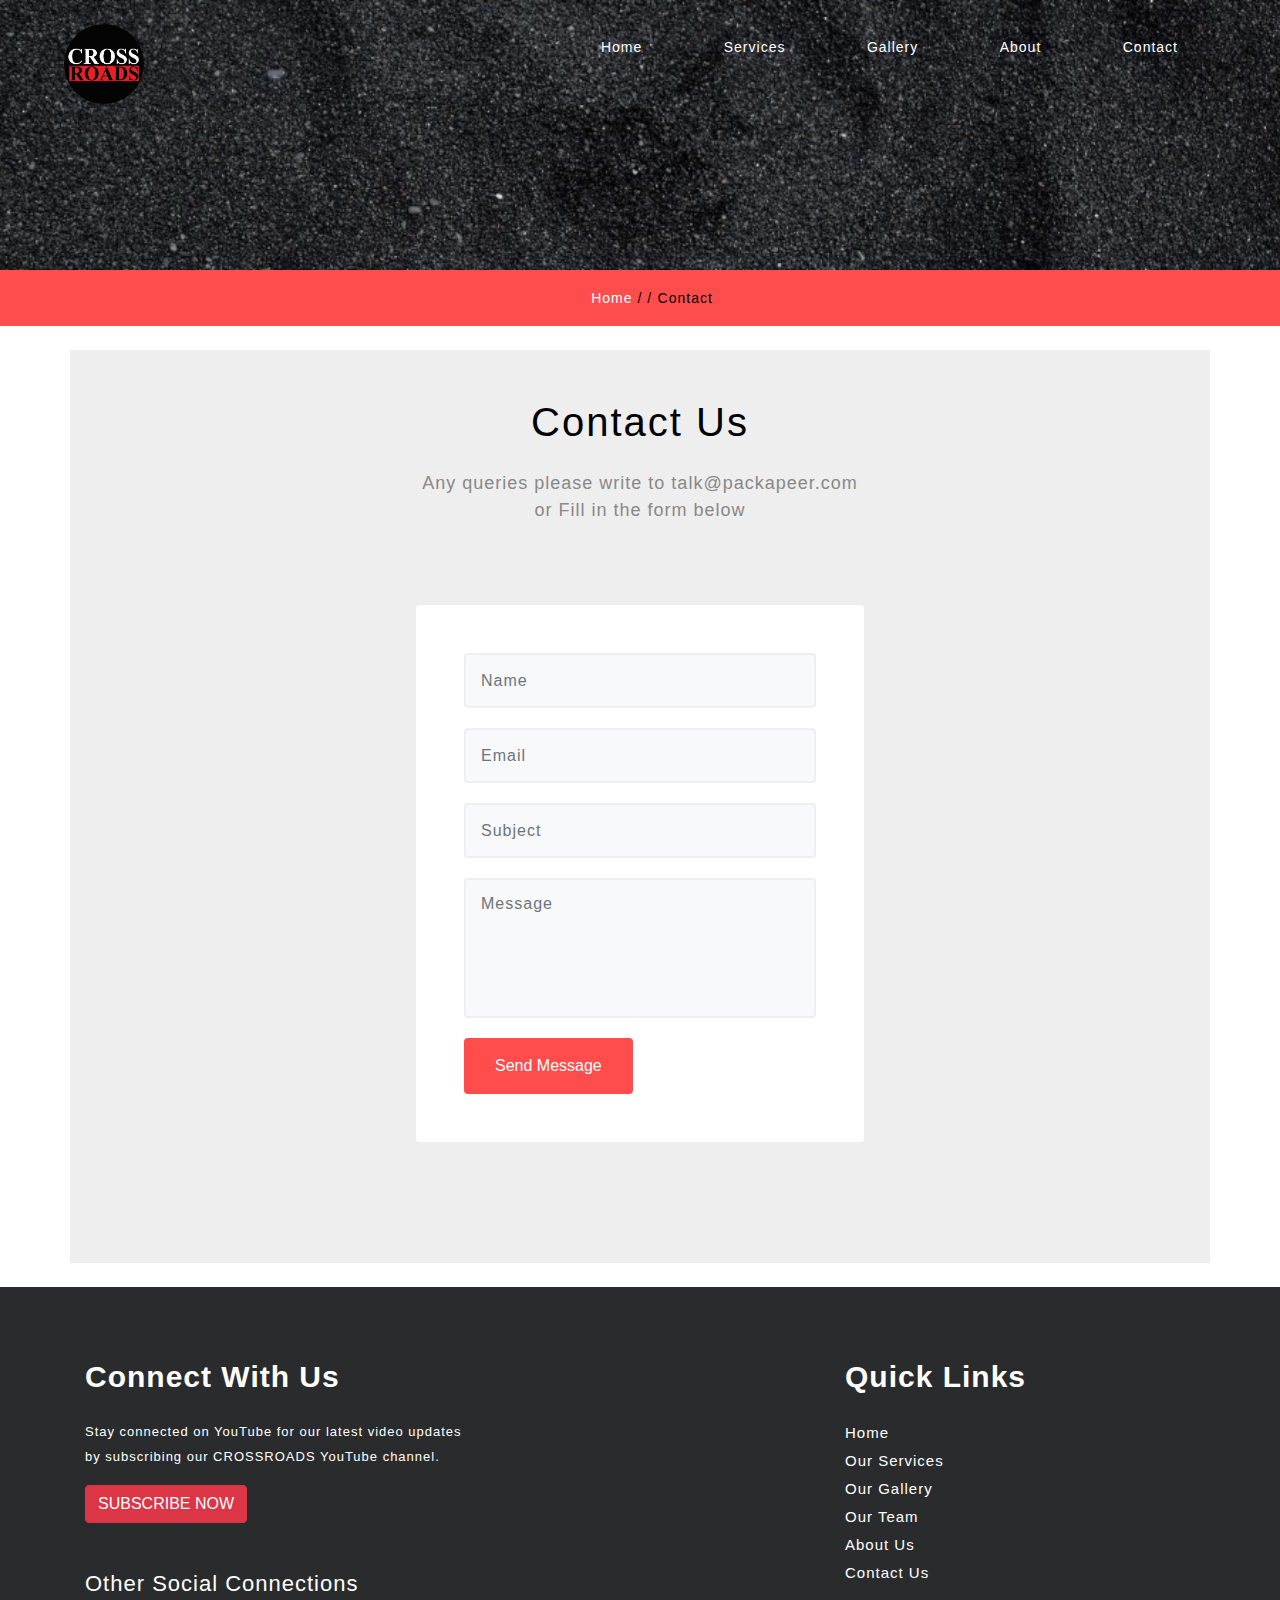
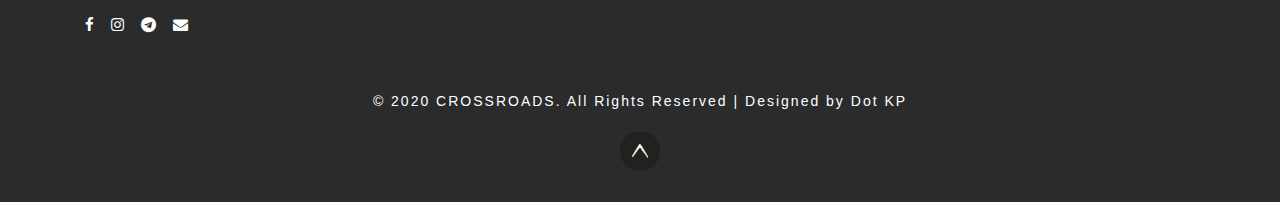
==== contact.html @ b2a7acaf "Final file" ====
<!DOCTYPE html>
<html lang="en">
<head>
    <meta charset="UTF-8">
    <meta name="viewport" content="width=device-width, initial-scale=1.0">
    <meta name="keywords" content="CROSSROADS Responsive web template, Bootstrap Web Templates, Flat Web Templates, Android Compatible web template, 
         Smartphone Compatible web template, free webdesigns for Nokia, Samsung, LG, SonyEricsson, Motorola web design" />
    <title>CROSSROADS</title>
    <link rel="icon" href="images/logo3.jpg" type="image/jpg">

    <link rel="stylesheet" href="css/bootstrap.min.css" >
    <link rel="stylesheet" href="css/style.css">
    <link rel="stylesheet" href="css/font-awesome.min.css">
    <script src="script/jquery.min.js"></script>
    <script src="script/popper.min.js"></script>
    <script src="script/bootstrap.min.js"></script>
    
    <script>
        addEventListener("load", function () {
            setTimeout(hideURLbar, 0);
        }, false);
        
        function hideURLbar() {
            window.scrollTo(0, 1);
        }
    </script>
</head>    
<body>
  <!--headder-->
  <div class="header-outs inner_page-banner " id="home">
    <div class="headder-top">
      <!--//navigation section -->
      <!-- nav -->
      <nav >
        <div id="logo">
          <a href="https://www.youtube.com/channel/UCoGHeFY7jE2OB_TJS_87MOA"> <img src="images/logo.jpg" alt="" width="80" height="80"> </a>
        </div>
        <label for="drop" class="toggle">Menu</label>
        <input type="checkbox" id="drop">
        <ul class="menu mt-2">
          <li class="active"><a href="index.html">Home</a></li>
          <li class=""><a href="index.html">Services</a></li>
          <li class=""><a href="index.html">Gallery</a></li>
          <li class=""><a href="index.html">About</a></li>
          <li><a href="contact.html">Contact</a></li>
        </ul>
      </nav>
      <!-- //nav -->
    </div>
  </div>
  <!-- //Navigation -->
  <!--//headder-->
  <!-- short -->
  <div class="using-border py-3">
    <div class="inner_breadcrumb  ml-4">
      <ul class="short_ls">
        <li>
          <a href="index.html">Home</a>
          <span>/ /</span>
        </li>
        <li>Contact</li>
      </ul>
    </div>
  </div>
  <!-- //short-->
  <!--contact -->
  <section class="contact py-lg-4 py-md-3 py-sm-3 py-3">
    <div class="container contact-form py-5">
      <h3 class="title text-center mb-md-4 mb-sm-3 mb-3 mb-2">Contact Us</h3>
      <div class="title-wls-text text-center mb-lg-2 mb-md-2 mb-sm-2 mb-1">
        <p>Any queries please write to talk@packapeer.com <br> or Fill in the form below</p>
      </div>
      <!-- contact1 -->
      <div class="contact-form section-gap">
        <div class="wrapper">
          <div class="contact-form" style="max-width: 450px; margin: 0 auto;">
            <div class="form-mid">
              <form action="#" method="post">
                <div class="field">
                  <input type="text" class="form-control" name="w3lName" id="w3lName" placeholder="Name" required="">
                </div>
                <div class="field">
                  <input type="email" class="form-control" name="w3lSender" id="w3lSender" placeholder="Email"
                    required="">
                </div>
                <div class="field">
                  <input type="text" class="form-control" name="w3lSubject" id="w3lSubject" placeholder="Subject"
                    required="">
                </div>
                <textarea name="w3lMessage" class="form-control" id="w3lMessage" placeholder="Message"
                  required=""></textarea>
                <button type="submit" class="btn btn-contact">Send Message</button>
              </form>
            </div>
          </div>
        </div>
      </div>
  <!-- /contact1 -->
    </div>
  </section>
  <!--//contact  -->
  <!-- footer -->
  <footer class="py-lg-4 py-md-3 py-sm-3 py-3" >
    <div class="container pt-lg-5 pt-md-5 pt-sm-4 pt-3">
    <div class="row">
        <div class="footer-info-bottom col-lg-8 col-md-8">
            <div class="footer-w3layouts-head">
                <h2 class="pb-lg-4 pb-md-3 pb-3">Connect With Us</h2>
            </div>
            <div class="footer-office-hour mb-3">
                <p>Stay connected on YouTube for our latest video updates<br> by subscribing our CROSSROADS YouTube channel.</p>
            </div>
            <div class="newsletter">
                <button class="btn btn-danger">
                <a href="https://www.youtube.com/channel/UCoGHeFY7jE2OB_TJS_87MOA" style="color:white">SUBSCRIBE NOW</a>
                </button>
            </div>
            <br>
            <h4 class="mt-4">Other Social Connections</h4>
            <div class="icons pt-3 pb-lg-1 pb-md-3 pb-5">
                <ul>
                <li><a href="https://www.facebook.com/crossroadstalks"><span class="fa fa-facebook"></span></a></li>
                <li><a href="https://www.instagram.com/crossroads.official/"><span class="fa fa-instagram"></span></a></li>
                <li><a href="https://t.me/crtalks"><span class="fa fa-telegram"></span></a></li>
                <li><a href="mailto:talk@packapeer.com"><span class="fa fa-envelope"></span></a></li>
                </ul>
            </div>
        </div>
        <div class="col-lg-4 col-md-4 footer-left-grid pb-lg-1 pb-md-2 pb-5">
            <div class="footer-w3layouts-head">
                <h2>Quick Links</h2>
            </div>
            <div class="pt-lg-4 pt-md-4 pt-3 footer-address">
                <ul>
                <li><a href="index.html">Home</a></li>
                <li><a href="index.html">Our Services</a></li>
                <li><a href="index.html">Our Gallery</a></li>
                <li><a href="index.html"> Our Team</a></li>
                <li><a href="index.html">About Us</a></li>
                <li><a href="contact.html">Contact Us</a></li>
                </ul>
            </div>
        </div>
    </div>
    <div class="bottem-wthree-footer text-center pt-lg-5 pt-md-4 pt-3">
        <p> 
            © 2020 CROSSROADS. All Rights Reserved | Designed by <a href="#" target="_blank">Dot KP</a>
        </p>
    </div>
    <!-- move icon -->
    <div class="text-center">
        <a href="#home" class="move-top text-center mt-3"></a>
    </div>
    <!--//move icon -->
    </div>
  </footer>
  <!--//footer -->

</body>
</html>
---- css/style.css ----
html {
  scroll-behavior: smooth;
}

html,
body {
  padding: 0;
  margin: 0;
  background: #fff;
  letter-spacing: 1px;
  font-family: 'Oxygen', sans-serif;
}

body a {
  outline: none;
  transition: 0.5s all;
  -webkit-transition: 0.5s all;
  -moz-transition: 0.5s all;
  -o-transition: 0.5s all;
  -ms-transition: 0.5s all;
  text-decoration: none;
cursor:pointer !important;
}
button,.btn{
cursor:pointer !important;
}

body a:hover {
  text-decoration: none;
}

body a:focus,
a:hover {
  text-decoration: none;
}

input[type="button"],
input[type="submit"] {
  transition: 0.5s all;
  -webkit-transition: 0.5s all;
  -moz-transition: 0.5s all;
  -o-transition: 0.5s all;
  -ms-transition: 0.5s all;
  letter-spacing: 1px;
  font-family: 'Oxygen', sans-serif;
}

select,
input[type="email"],
input[type="text"],
input[type=password],
input[type="button"],
input[type="submit"],
textarea {
  font-family: 'Oxygen', sans-serif;
  transition: 0.5s all;
  -webkit-transition: 0.5s all;
  -moz-transition: 0.5s all;
  -o-transition: 0.5s all;
  -ms-transition: 0.5s all;
  letter-spacing: 1px;
}

h1,
h2,
h3,
h4,
h5,
h6 {
  margin: 0;
  padding: 0;
  letter-spacing: 1px;
  font-family: 'Fira Sans', sans-serif;
}

p {
  margin: 0;
  padding: 0;
  letter-spacing: 1px;
  font-family: 'Oxygen', sans-serif;
}

ul {
  margin: 0;
  padding: 0;
  list-style-type: none;
}

ul li {
  display: inline-block;
}

.txt-right {
  text-align: right;
}

.txt-center {
  text-align: center;
}

.txt-left {
  text-align: left;
}


/*-- //Reset-Code --*/

.title {
  font-size: 44px;
  color: #000;
  letter-spacing: 2px;
  font-weight: 400;
  text-transform: capitalize;
}

.title-wls-text p {
  font-size: 20px;
  color: #888;
  letter-spacing: 1px;
  padding: 0em 12em;
}

.title-wls-text p a {
  color: #888;
}

.about-grid-title h4,
.team-grid h4,
.abut-inner-wls-head h4,
.table-sub-title h4,
.contact-list-grid h4 {
  font-size: 22px;
  color: #ff4c4c;
  text-transform: capitalize;
  font-weight: 400;
}

.footer-info-bottom h4{
  font-size: 22px;
  color: #fff;
  font-weight: 500;
}

.about-grid-title p,
.about-para-txt p,
.abut-inner-wls-head p,
.table-sub-title p,
.table-list-txt ul li p,
.contact-list-grid p,
.contact-list-grid p a,
.team-grid p {
  font-size: 14px;
  color: #4c4c4c;
  line-height: 25px;
}

.wthree-about-txt h5 {
  font-size: 34px;
  color: #ff4c4c;
}


/* header */


/* navigation */


/* CSS Document */

.toggle-2,
.toggle,
[id^=drop] {
  display: none;
}


/* Giving a background-color to the nav container. */

nav {
  margin: 0;
  padding: 0;
}

#logo a {
  float: left;
  display: initial;
  font-weight: 400;
  font-size: 35px;
  letter-spacing: 1px;
  color: #fff;
  padding: 0;
}


/* Since we'll have the "ul li" "float:left"
* we need to add a clear after the container. */

nav:after {
  content: "";
  display: table;
  clear: both;
}


/* Removing padding, margin and "list-style" from the "ul",
* and adding "position:reltive" */

nav ul {
  float: right;
  padding: 0;
  margin: 0;
  list-style: none;
  position: relative;
}


/* Positioning the navigation items inline */

nav ul li {
  margin: 0px;
  display: inline-block;

}


/* Styling the links */

nav ul li a {
  color: #fff;
  text-transform: capitalize;
  font-weight: 400;
  font-size: 14px;
  letter-spacing: 1px;
  background: transparent;
  padding: 7px 20px;
  display: inline-block;
  transition: 0.5s all;
  -webkit-transition: 0.5s all;
  -moz-transition: 0.5s all;
  -o-transition: 0.5s all;
  -ms-transition: 0.5s all;
}

nav ul li ul li:hover {
  background: #f8f9fa;
}

.menu li .drop-text:hover {
  color: #000;
  border: none;
}


/* Background color change on Hover */


/*.menu li.active a,.menu li a:hover{border-bottom: 1px solid #d4d4d4;}*/

.menu li a:hover {
  
  color: #ff4c4c;
  transition: 0.5s all;
  -webkit-transition: 0.5s all;
  -moz-transition: 0.5s all;
  -o-transition: 0.5s all;
  -ms-transition: 0.5s all;
}


/* Hide Dropdowns by Default
* and giving it a position of absolute */

nav ul ul {
  display: none;
  position: absolute;
  top: 33px;
  background: #000;
  padding: 10px;
  border-radius: 4px;
  box-shadow: -1px 1px 5px black;
}


/* Display Dropdowns on Hover */

nav ul li:hover>ul {
  display: inherit;
}


/* Fisrt Tier Dropdown */

nav ul ul li {
  width: 170px;
  float: none;
  display: list-item;
  position: relative;
}

nav ul ul li a {
  color: #fff;
  padding: 5px 10px;
  display: block;
  background: transparent;
}


/* Second, Third and more Tiers	
* We move the 2nd and 3rd etc tier dropdowns to the left
* by the amount of the width of the first tier.
*/

nav ul ul ul li {
  position: relative;
  top: -60px;
  /* has to be the same number as the "width" of "nav ul ul li" */
  left: 170px;
}


/* Change ' +' in order to change the Dropdown symbol */

li>a:only-child:after {
  content: '';
}

a.reqe-button {
  border: 2px solid rgba(255, 255, 255, 0.35);
  border-radius: 4px;
}


/* Media Queries
--------------------------------------------- */

@media(max-width: 800px) {
  nav a {
    font-size: 13px;
  }
}

@media all and (max-width: 767px) {
  #logo {
    display: block;
    padding: 0;
    width: 100%;
    text-align: center;
    float: none;
  }
  nav {
    margin: 0;
  }
  /* Hide the navigation menu by default */
  /* Also hide the  */
  .toggle+a,
  .menu {
    display: none;
  }
  /* Stylinf the toggle lable */
  .toggle {
    display: block;
    padding: 6px 17px;
    font-size: 14px;
    text-decoration: none;
    border: none;
    float: right;
    background-color: #ff4c4c;
    color: #fff;
    border-radius: 50px;
    cursor: pointer;
  }
  .menu .toggle {
    float: none;
    text-align: center;
    margin: auto;
    max-width: 138px;
    padding: 10px 18px;
    font-weight: normal;
    font-size: 15px;
    letter-spacing: 1px;
    transition: 0.5s all;
    -webkit-transition: 0.5s all;
    -moz-transition: 0.5s all;
    -o-transition: 0.5s all;
    -ms-transition: 0.5s all;
  }
  .menu .toggle:hover {
    color: #00b381;
    transition: 0.5s all;
    -webkit-transition: 0.5s all;
    -moz-transition: 0.5s all;
    -o-transition: 0.5s all;
    -ms-transition: 0.5s all;
  }
  .toggle:hover {
    color: #ff4c4c;
    background-color: #2a2b2d;
    transition: 0.5s all;
    -webkit-transition: 0.5s all;
    -moz-transition: 0.5s all;
    -o-transition: 0.5s all;
    -ms-transition: 0.5s all;
  }
  label.toggle.toogle-2 {
    background: transparent;
    text-transform: uppercase;
    font-size: 14px;
    color: #fff;
  }
  /* Display Dropdown when clicked on Parent Lable */
  [id^=drop]:checked+ul {
    display: block;
    background: #656565;
    padding: 15px 0;
    text-align: center;
    width: 100%;
  }
  /* Change menu item's width to 100% */
  nav ul li {
    display: block;
    width: 100%;
    padding: 5px 0;
  }
  nav ul ul .toggle,
  nav ul ul a {
    padding: 0 40px;
  }
  nav ul ul ul a {
    padding: 0 80px;
  }
  nav a:hover,
  nav ul ul ul a {
    background-color: transparent;
  }
  nav ul li ul li .toggle,
  nav ul ul a,
  nav ul ul ul a {
    padding: 14px 20px;
    color: #FFF;
    font-size: 15px;
  }
  /* 
nav ul li ul li .toggle,
nav ul ul a {
background-color: #212121;
} */
  /* Hide Dropdowns by Default */
  nav ul ul {
    float: none;
    position: static;
    color: #ffffff;
    /* has to be the same number as the "line-height" of "nav a" */
  }
  /* Hide menus on hover */
  nav ul ul li:hover>ul,
  nav ul li:hover>ul {
    display: none;
  }
  /* Fisrt Tier Dropdown */
  nav ul ul li {
    display: block;
    width: 100%;
    padding: 0;
  }
  nav ul ul ul li {
    position: static;
    /* has to be the same number as the "width" of "nav ul ul li" */
  }
  nav a {
    color: #000;
    font-size: 15px;
  }
  .menu li.active a,
  .menu li a:hover {
    background: transparent;
  }
}

@media all and (max-width: 568px) {
  nav a,
  .menu .toggle,
  nav ul li ul li .toggle,
  nav ul ul a,
  nav ul ul ul a {
    font-size: 14px;
  }
}

@media all and (max-width: 320px) {
  nav a,
  .menu .toggle,
  nav ul li ul li .toggle,
  nav ul ul a,
  nav ul ul ul a {
    font-size: 13px;
  }
}


/*-- dropdown --*/


/* banner */

.main-top {
  background: url(../images/bg_black.jpg) no-repeat;
  background-size: cover;
  -webkit-background-size: cover;
  -moz-background-size: cover;
  -o-background-size: cover;
  -ms-background-size: cover;
  min-height: 850px;
}

.main-top a img {
  border-radius: 50%;
}
.headder-top {
  /* background: rgba(255, 255, 255, 0.6); */
  position: absolute;
  width: 100%;
  padding: 1.5em 5em;
}

.style-banner {
  padding-top: 20em;
}

.style-banner h5 {
  font-size: 50px;
  color: #ff4c4c;
}

.two-demo-button p {
  color: #fff;
  font-weight: 700;
  font-size: 15px;
}

.main-banner h4 {
  color: #fff;
  font-size: 2.9em;
  font-weight: 600;
  text-shadow: 2px -1px 4px #000;
  font-family: "Times New Roman", Times, serif;
}

.view-buttn a {
  font-size: 18px;
  font-weight: 500;
  color: white;
  text-decoration: none;
  text-transform: capitalize;
  display: inline-block;
  letter-spacing: 1px;
  outline: none;
  background-color: #ff4c4c;
  padding: 8px 18px;
}

.view-buttn a:hover {
  color: #ff4c4c;
  background-color: #2a2b2d;
}

.view-price a:hover,
button.btn1:hover,
.sent-butnn:hover {
  opacity: 0.9;
}


/* //banner */


/* about */

.about-oil-w3layouts {
  padding: 3em 1em;
  color: #000;
  background: #efefef;
  box-shadow: 0px 0px 10px #cecece;
  height: 100%;
}

.about-icon span {
  font-size: 40px;
  color: #272727;
}


/*--// about-- */


/*-- servive-- */

.service,
.blog {
  background: #f5f5f5;
}

.color-img-five {
  background: url(../images/sr1.jpg)no-repeat center;
  background-size: cover;
  -webkit-background-size: cover;
  -moz-background-size: cover;
  -o-background-size: cover;
  -ms-background-size: cover;
  height: 616px;
  box-shadow: 0px 0px 10px #cecece;
}


/*--//service-- */

.news-date ul li {
  list-style: none;
  display: inline-block;
  margin-right: 10px;
}

.news-date {
  position: absolute;
  background: #ff4c4c;
  width: 21%;
  height: 18%;
  text-align: center;
  line-height: 72px;
  border-radius: 49%;
  top: 138px;
  color: #fff;
  right: 20px;
  box-shadow: 1px 1px 5px #c7c7c7;
}

.news-date a {
  font-size: 14px;
  color: #000;
}

.news-date a span {
  font-size: 20px;
  color: #fff;
}


/*--book-table-w3pvt --*/

.inner_page-banner {
  text-align: center;
  background: url(../images/bg_black.jpg) no-repeat center;
  background-size: cover;
  -webkit-background-size: cover;
  -moz-background-size: cover;
  -o-background-size: cover;
  -ms-background-size: cover;
  min-height: 300px;
}

.inner_page-banner a img {
  border-radius: 50%;
}

.using-border {
  width: 100%;
  border: none;
  background: #ff4c4c;
  text-align: center;
}

ul.short_ls li a {
  color: #ffffff;
  text-decoration: none;
}

ul.short_ls li {
  list-style: none;
  display: inline-block;
  letter-spacing: 1px;
  font-size: 14px;
  color: #000;
}


/*-- //book-table-w3pvt --*/


/* team */

.team-image {
  position: relative;
  overflow: hidden;
  border-radius: 4px;
}

.team-image img {
  -webkit-transition: all .3s;
  -moz-transition: all .3s;
  -o-transition: all .3s;
  transition: all .3s;
}

.team-image .social-icons {
  position: absolute;
  bottom: -32%;
  width: 100%;
  text-align: center;
  background: #113c69;
  padding: 26px 0px;
  -webkit-transition: all .3s;
  -moz-transition: all .3s;
  -o-transition: all .3s;
  transition: all .3s;
}

.team-image .social-icons a:hover i {
  color: #b60b4e;
}

.team-image:hover .social-icons {
  bottom: -1px;
}

.team-image:hover img {
  -ms-transform: scale(1.1);
  -webkit-transform: scale(1.1);
  transform: scale(1.1);
}

.team-image .social-icons a:hover {
  bottom: 5px;
}

.social-icons a span,
.icons a span {
  margin-right: 0.7em;
  font-size: 15px;
  text-align: center;
  color: #fff;
  transition: 0.5s all;
  -webkit-transition: 0.5s all;
  -moz-transition: 0.5s all;
  -o-transition: 0.5s all;
  -ms-transition: 0.5s all;
}

.icons ul li a span:hover,
.team-image .social-icons a span:hover {
  color: #ff4c4c;
}


/*--//team-- */


/*-- stats-- */

.stats {
  background: url(../images/b5.jpg) no-repeat center;
  background-size: cover;
  -webkit-background-size: cover;
  -moz-background-size: cover;
  -o-background-size: cover;
  -ms-background-size: cover;
  min-height: 260px;
}

.counter-number {
  background: #113c69;
  padding: 7em 2em;
}

.number-w3three-info h5 {
  font-size: 43px;
  font-weight: 700;
  color: #fff;
}

.number-w3three-info h6 {
  font-size: 16px;
  color: #ff4c4c;
}

/*--// stats-- */
/* -- price-- */

.table-sub-title {
  border-bottom: 1px solid #000;
  padding-bottom: 1.5em;
}

.table-list-txt ul li {
  display: block;
  padding-top: 3px;
}

.table-list-txt {
  padding: 2em 0em 1em;
}

.table-sub-title h5 {
  font-size: 25px;
  font-weight: 700;
  color: #113c69;
}

.table-sub-title h5 span {
  font-size: 20px;
  color: #ff4c4c;
}

.table-wthree-price {
  border: 1px solid #000;
  padding: 2em 1.5em;
}

.mid-color-us {
  background: #d4d4d4;
  margin-top: 41px;
  box-shadow: 1px 1px 8px #afafaf;
}


/* price-- */


/*-- contact-- */

.address_mail_footer_grids iframe {
  width: 100%;
  height: 20em;
  border: none;
}

.contact-forms input,
.contact-forms textarea,
.contact-forms select {
  width: 100%;
  font-size: 14px;
  color: #000;
  padding: .8em .7em;
  outline: none;
  border: 1px solid #000;
  border-radius: 0px;
  outline: none !important;
}

.contact-forms textarea {
  resize: none;
  height: 10em;
}

.sent-butnn {
  font-size: 16px;
  padding: 6px 26px;
  color: #fff;
  background: #0a63bd;
}


/*--//contact-- */


/*--gallery-- */

.gallery,
.booking {
  background: #f1f1f1;
}


/* popup */

.popup-effect {
  position: fixed;
  top: 0;
  bottom: 0;
  left: 0;
  right: 0;
  background: rgba(0, 0, 0, 0.7);
  transition: opacity 0ms;
  visibility: hidden;
  opacity: 0;
  z-index: 99;
}

.popup-effect:target {
  visibility: visible;
  opacity: 1;
}

.popup {
  background: #fff;
  border-radius: 4px;
  max-width: 430px;
  position: relative;
  margin: 3em auto;
  padding: 3em 2em;
  z-index: 999;
  text-align: center;
}

.popup .close {
  position: absolute;
  top: 5px;
  right: 15px;
  transition: all 200ms;
  font-size: 30px;
  font-weight: bold;
  text-decoration: none;
  color: #000;
}

.popup .close:hover {
  color: #686de0;
}


/* //popup */


/*--// gallery-- */


/* --footer-- */

footer {
  background: #2a2b2d;
}

.footer-w3layouts-head h2 {
  font-size: 32px;
  font-weight: 600;
  color: #fff;
}

.footer-address ul li { 
  display: block;
}

.footer-address ul li a {
  color: #fff;
  font-size: 15px;
  line-height: 28px;
}

.footer-address ul li a:hover {
  color: #ff4c4c;
}

.footer-address ul li h4 {
  font-size: 17px;
  color: #ff4c4c;
}

.footer-address ul li p,
.footer-office-hour p {
  font-size: 13px;
  color: #fff;
  line-height: 25px;
}

.newsletter input[type="email"] {
  outline: none;
  padding: 13px 15px;
  color: #000;
  font-size: 14px;
  width: 80%;
  border-radius: 0px;
  background: rgb(255, 255, 255);
  border: 1px solid #fff;
}

button.btn1 {
  width: 20%;
  color: #fff;
  border: 1px solid #fff;
  padding: 11.5px 0;
  font-size: 16px;
  background: #ff4c4c;
  -webkit-transition: 0.5s all;
  -moz-transition: 0.5s all;
  -o-transition: 0.5s all;
  -ms-transition: 0.5s all;
  transition: 0.5s all;
  cursor: pointer;
}

.bottem-wthree-footer p {
  font-size: 14px;
  color: #fff;
  letter-spacing: 2px;
  line-height: 1.8em;
}

.bottem-wthree-footer p a {
  color: #fff;
}

.bottem-wthree-footer p a:hover {
  color: #ff4c4c;
}

a.move-top {
  width: 40px;
  height: 40px;
  background: url(../images/arrow.png) no-repeat 0px 0px;
  display: inline-block;
}

footer p a:hover {
  color: #fff;
}


/*--footer-- */


/*--responsive--*/

@media(max-width:1920px) {}

@media(max-width:1680px) {}

@media(max-width:1600px) {}

@media(max-width:1440px) {
  .main-top {
    min-height: 730px;
  }
  .style-banner {
    padding-top: 15em;
  }
  .title {
    font-size: 42px;
  }
  .about-icon span {
    font-size: 38px;
  }
  .footer-w3layouts-head h2 {
    font-size: 30px;
  }
  .wthree-about-txt h5 {
    font-size: 31px;
  }
  .inner_page-banner {
    min-height: 270px;
  }
  .number-w3three-info h5 {
    font-size: 41px;
  }
  .mid-color-us {
    margin-top: 35px;
  }
  .address_mail_footer_grids iframe {
    height: 18em;
  }
}

@media(max-width:1366px) {
  .style-banner h5 {
    font-size: 47px;
  }
  .main-banner h4 {
    font-size: 2.7em;
  }
  .headder-top {
    padding: 1.5em 4em;
  }
  #logo a {
    font-size: 33px;
  }
  nav ul li a {
    padding: 5px 38px;
  }
  .title-wls-text p {
    font-size: 18px;
  }
  .news-date {
    width: 19%;
    height: 16%;
    line-height: 64px;
  }
  button.btn1 {
    padding: 9.5px 0;
  }
  .footer-address ul li h4 {
    font-size: 16px;
  }
  .table-wthree-price {
    padding: 1.7em 1.5em;
  }
}

@media(max-width:1280px) {
  .main-top {
    min-height: 690px;
  }
  .style-banner {
    padding-top: 13em;
  }
  .about-oil-w3layouts {
    padding: 2.5em 1em;
  }
  .title {
    font-size: 40px;
  }
  .about-icon span {
    font-size: 36px;
  }
  .news-date a span {
    font-size: 18px;
  }
  .counter-number {
    padding: 6em 2em;
  }
  .contact-forms textarea {
    height: 9em;
  }
}

@media(max-width:1080px) {
  nav ul li a {
    padding: 5px 29px;
  }
  .main-banner h4 {
    font-size: 2.5em !important;
  }
  .style-banner h5 {
    font-size: 44px !important;
  }
  .about-grid-title h4,
  .team-grid h4,
  .footer-info-bottom h4,
  .abut-inner-wls-head h4,
  .table-sub-title h4,
  .contact-list-grid h4 {
    font-size: 21px !important;
  }
  .about-icon span {
    font-size: 33px !important;
  }
  .wthree-about-txt h5 {
    font-size: 29px !important;
  }
  .news-date {
    width: 22%;
    height: 16%;
    top: 105px;
  }
  .title-wls-text p {
    padding: 0em 8em;
  }
  .newsletter input[type="email"] {
    padding: 10px 15px;
  }
  .number-w3three-info h5 {
    font-size: 38px !important;
  }
  .inner_page-banner {
    min-height: 245px;
  }
  .table-wthree-price {
    padding: 1.7em 1.5em;
  }
  .address_mail_footer_grids iframe {
    height: 16em;
  }
}

@media(max-width:1050px) {
  #logo a {
    font-size: 31px !important;
  }
  .view-buttn a {
    padding: 7px 17px;
  }
  .title-wls-text p {
    font-size: 17px !important;
  }
  .team-image .social-icons {
    padding: 21px 0px;
  }
  .table-sub-title h5 {
    font-size: 23px !important;
  }
  .table-sub-title h5 span {
    font-size: 16px !important;
  }
}

@media(max-width:1024px) {
  nav ul li a {
    padding: 5px 22px;
  }
  .headder-top {
    padding: 1.5em 3em;
  }
  .about-oil-w3layouts {
    padding: 2em 1em;
    margin-top: 1.5em;
  }
  .footer-w3layouts-head h2 {
    font-size: 28px !important;
  }
  .title {
    font-size: 38px !important;
  }
  .counter-number {
    padding: 5em 2em;
  }
  .table-sub-title {
    padding-bottom: 1.2em;
  }
  .title-wls-text p {
    padding: 0em 1em;
}
}

@media(max-width:991px) {
  .main-top {
    min-height: 650px;
  }
  .style-banner h5 {
    font-size: 41px !important;
  }
  .main-banner h4 {
    font-size: 2.3em !important;
  }
  .about-abt-grid:nth-child(3),
  .about-abt-grid:nth-child(4) {
    margin-top: 38px;
  }
  .wthree-about-txt h5 {
    font-size: 25px !important;
  }
  .title-wls-text p {
    padding: 0em 5em;
  }
  .team-row-grid:nth-child(3),
  .team-row-grid:nth-child(4) {
    margin-top: 25px;
  }
  .color-img-five {
    height: 570px;
	margin-top: 2em;
  }
  .news-date {
    width: 19%;
    height: 16%;
    top: 153px;
  }
  .w3layouts-left-side-img {
    margin: 26px 0px;
  }
  .number-w3three-info h5 {
    font-size: 36px !important;
  }
  .table-tab-table {
    width: 56%;
    margin: 0px auto;
  }
  .table-tab-table:nth-child(3) {
    margin-top: 41px;
  }
  .address_mail_footer_grids iframe {
    height: 14em;
  }
  .contact-forms input,
  .contact-forms textarea {
    padding: .7em .7em;
  }
  .team-grid {
    margin-top: 1.5em;
  }
}

@media(max-width:900px) {
  .headder-top {
    padding: 1.5em 2em;
  }
  .two-demo-button p {
    font-size: 14px !important;
  }
  .about-oil-w3layouts {
    padding: 1.5em 1em;
  }
  .news-date a {
    font-size: 13px !important;
  }
  .title-wls-text p {
    font-size: 16px !important;
  }
  .title {
    font-size: 36px !important;
  }
  .table-list-txt {
    padding: 1.7em 0em 1em;
  }
}

@media(max-width:800px) {
  .main-top {
    min-height: 590px;
  }
  .style-banner {
    padding-top: 11.5em;
  }
  nav ul li a {
    padding: 5px 16px;
  }
  .style-banner h5 {
    font-size: 37px !important;
  }
  .main-banner h4 {
    font-size: 2.2em !important;
  }
  #logo a {
    font-size: 29px !important;
  }
  .inner_page-banner {
    min-height: 219px;
  }
  .number-w3three-info h5 {
    font-size: 33px !important;
  }
  .sent-butnn {
    font-size: 15px !important;
  }
}

@media(max-width:768px) {
  .about-icon span {
    font-size: 30px !important;
  }
  .wthree-about-txt h5 {
    font-size: 24px !important;
  }
  button.btn1 {
    width: 23%;
  }
}

@media(max-width:767px) {
  .headder-top {
    padding: 1em 1.5em;
  }
  .about-two-grids {
    margin-top: 20px;
  }
  .about-oil-w3layouts {
    padding: 1.5em 1em;
  }
  .title {
    font-size: 34px !important;
    letter-spacing: 1px;
  }
  .color-img-five {
    height: 470px;
    margin-top: 35px;
  }
  .title-wls-text p {
    padding: 0em .5em;
  }
  .footer-w3layouts-head h2 {
    font-size: 27px !important;
  }
  .footer-info-bottom {
    margin-top: 20px;
  }
  button.btn1 {
    font-size: 15px !important;
  }
  .counter-number {
    padding: 4em 2em;
  }
  .table-tab-table {
    width: 72%;
  }
  .address_mail_footer_grids iframe {
    height: 12em;
  }
  .contact-form {
    margin-top: 25px;
  }
}

@media(max-width:736px) {
  .main-top {
    min-height: 550px;
  }
  .style-banner {
    padding-top: 9.5em;
  }
  .main-banner h4 {
    font-size: 2em !important;
  }
  .style-banner h5 {
    font-size: 35px !important;
  }
  .about-grid-title h4,
  .team-grid h4,
  .footer-info-bottom h4,
  .abut-inner-wls-head h4,
  .table-sub-title h4,
  .contact-list-grid h4 {
    font-size: 20px !important;
  }
  .news-date {
    width: 17%;
    height: 14%;
    top: 160px;
    line-height: 56px;
  }
  .inner_page-banner {
    min-height: 206px;
  }
}

@media(max-width:667px) {
  .title-wls-text p {
    font-size: 15px !important;
  }
  .news-date a span {
    font-size: 17px !important;
  }
  button.btn1 {
    padding: 7.5px 0;
  }
  .newsletter input[type="email"] {
    padding: 8px 15px;
  }
  .social-icons a span,
  .icons a span {
    margin-right: 0.5em;
    font-size: 14px !important;
  }
  .number-w3three-info h5 {
    font-size: 30px !important;
  }
  .counter-number {
    padding: 3em 2em;
  }
  .table-sub-title h5 {
    font-size: 21px !important;
  }
  .address_mail_footer_grids iframe {
    height: 10em;
  }
}

@media(max-width:640px) {
  .style-banner h5 {
    font-size: 33px !important;
  }
  .view-buttn a {
    letter-spacing: 0px;
  }
  .color-img-five {
    height: 423px;
  }
  .wthree-about-txt h5 {
    font-size: 23px !important;
  }
  .team-image .social-icons {
    padding: 17px 0px;
  }
  .inner_page-banner {
    min-height: 193px;
  }
  .number-w3three-info h5 {
    font-size: 28px !important;
  }
}

@media(max-width:600px) {
  .main-top {
    min-height: 510px;
  }
  .style-banner {
    padding-top: 9em;
  }
  .title {
    font-size: 32px !important;
  }
  .footer-w3layouts-head h2 {
    font-size: 25px !important;
  }
  .table-wthree-price {
    padding: 1.5em 1.5em;
  }
}

@media(max-width:568px) {
  .about-abt-grid,
  .team-row-grid {
    width: 50%;
  }

  .style-banner h5 {
    font-size: 27px !important;
  }
  .wthree-about-txt h5 {
    font-size: 22px !important;
  }
  .footer-address ul li h4 {
    font-size: 15px !important;
  }
  .number-w3three-info {
    width: 50%;
  }
  .table-list-txt {
    padding: 1.5em 0em 1em;
  }
  .contact-forms input,
  .contact-forms textarea {
    padding: .6em .7em;
  }
  .gallery-img-grid:nth-child(2) {
    margin-top: 18px;
  }
}

@media(max-width:480px) {
  .main-top {
    min-height: 491px;
  }
  .bottem-wthree-footer p {
    letter-spacing: 1px;
  }
  .number-w3three-info h5 {
    font-size: 26px !important;
  }
  .table-tab-table {
    width: 76%;
  }
}

@media(max-width:440px) {
  .headder-top {
    padding: 1em .5em;
  }
  .about-oil-w3layouts {
    padding: 1em 1em;
  }
  .title-wls-text p {
    font-size: 14px !important;
  }
  .color-img-five {
    height: 380px;
  }
  .about-abt-grid,
  .team-row-grid {
    width: 76%;
    margin: 0px auto;
  }
  .about-abt-grid:nth-child(2),
  .team-row-grid:nth-child(2) {
    margin-top: 35px;
  }
  .bottem-wthree-footer p {
    line-height: 28px;
  }
  .number-w3three-info h6 {
    font-size: 15px !important;
  }
  .table-sub-title h5 {
    font-size: 19px !important;
  }
  .table-tab-table {
    width: 82%;
  }
  .contact-forms textarea {
    height: 8em;
  }
  .popup {
    max-width: 376px;
  }
}

@media(max-width:414px) {
  .style-banner {
    padding-top: 7.5em;
  }
  .main-banner h4 {
    font-size: 1.8em !important;
  }
  #logo a {
    font-size: 27px !important;
  }
  .stats {
    min-height: 230px;
  }
  .inner_page-banner {
    min-height: 173px;
  }
  .table-wthree-price {
    padding: 1em 1.5em;
  }
  .popup {
    max-width: 351px;
  }
}

@media(max-width:384px) {
  .main-top {
    min-height: 463px;
  }
  .about-grid-title h4,
  .team-grid h4,
  .footer-info-bottom h4,
  .abut-inner-wls-head h4,
  .table-sub-title h4,
  .contact-list-grid h4 {
    font-size: 19px !important;
  }
  .about-icon span {
    font-size: 28px !important;
  }
  .news-date {
    top: 149px;
  }
  .about-abt-grid,
  .team-row-grid {
    width: 85%;
  }
  .number-w3three-info h5 {
    font-size: 23px !important;
  }
  .table-list-txt {
    padding: 1.2em 0em 1em;
  }
  .table-tab-table {
    width: 87%;
  }
  .popup {
    max-width: 329px;
  }
}

@media(max-width:375px) {
  .color-img-five {
    height: 354px;
  }
  .main-banner h4 {
    font-size: 1.6em !important;
  }
  .style-banner h5 {
    font-size: 24px !important;
  }
  .news-date {
    top: 139px;
  }
  .counter-number {
    padding: 2em 1.5em;
  }
  .sent-butnn {
    font-size: 14px !important;
  }
}

@media(max-width:320px) {
  .main-top {
    min-height: 437px;
  }
  .about-abt-grid,
  .team-row-grid {
    width: 100%;
  }
  .about-icon span {
    font-size: 26px !important;
  }
  .color-img-five {
    height: 332px;
  }
  .wthree-about-txt h5 {
    font-size: 20px !important;
  }
  .news-date {
    top: 100px;
    width: 21%;
  }
  .stats {
    min-height: 200px;
  }
  .counter-number {
    padding: 1.5em 1.5em;
  }
  .table-tab-table {
    width: 100%;
  }
  .table-list-txt {
    padding: 1em 0em 1em;
  }
  .popup {
    max-width: 272px;
  }
}


.w3l-price-2 .price-main {
  background: #f6f6f6; }

.w3l-price-2 .price-img {
  float: left;
  margin-right: 20px; }

.w3l-price-2 .price-box p {
  color: var(--text-color);
  font-size: 16px;
  line-height: 24px;
  margin: 10px 0; }

.w3l-price-2 .location {
  margin-top: 8px; }

.w3l-price-2 .location li {
  font-size: 15px;
  line-height: 25px;
  color: var(--title-color);
  display: inline-block;
  margin-right: 10px; }

.w3l-price-2 .location li span.fa {
  margin-right: 5px;
  color: var(--btn-color); }

.w3l-price-2 .price-box p strong {
  color: var(--text-color);
  width: 60px;
  display: inline-block; }

.w3l-price-2 .actionbg {
  font-size: 16px;
  text-align: center;
  color: var(--btn-color);
  background: #fff;
  padding: 12px 30px;
  display: inline-block;
  border-radius: 4px;
  border: 2px solid var(--btn-color); }

.w3l-price-2 .actionbg:hover {
  background: var(--btn-color);
  border: 2px solid var(--btn-color);
  color: #fff; }

.w3l-price-2 .grid {
  display: grid; }

.w3l-price-2 .grid-column-2 {
  grid-template-columns: .5fr 1fr;
  grid-gap: 20px;
  align-items: center; }

.w3l-price-2 h6.pricehead {
  font-size: 18px;
  font-weight: 600;
  line-height: 26px;
  color: var(--title-color); }

.w3l-price-2 .price-main img {
  border-radius: 4px; }

.w3l-price-2 span.fa {
  vertical-align: middle; }

.w3l-price-2 h6.pricehead a {
  color: var(--title-color); }

.w3l-price-2 h6.pricehead a:hover {
  color: #ff4c4c; }

.w3l-price-2 .pricing-chart h5 {
  font-size: 16px;
  color: #939393;
  line-height: 22px;
  margin: 6px 0 12px;
  font-weight: normal; }

.w3l-price-2 .pricing {
  color: var(--title-color);
  line-height: 40px;
  font-size: 45px;
  text-align: right;
  float: left; }

.w3l-price-2 .pri {
  color: #8298AB;
  line-height: 25px;
  font-size: 17px; }

.w3l-price-2 .pri1 {
  color: #304659;
  text-align: right;
  line-height: 25px;
  font-size: 20px; }

.w3l-price-2 .price-title {
  color: #3B5266;
  line-height: 20px;
  font-size: 15px;
  font-weight: normal;
  font-style: normal; }

.w3l-price-2 .tatest-top {
  background: #ffffff;
  padding: 20px; }

.w3l-price-2 .top-middle-1 {
  border-bottom: 1px solid #eee;
  border-top: 1px solid #eee;
  margin: 20px 0;
  padding: 20px 0; }

.w3l-price-2 .events-top {
  background-color: #ffffff;
  padding: 20px;
  grid-template-columns: auto 1fr;
  grid-gap: 20px;
  display: grid; }

.w3l-price-2 .icon-top {
  text-align: center;
  width: 100px;
  background: var(--opposite-color);
  padding-top: 14px;
  border-radius: 4px; }

.w3l-price-2 .icon-top p {
  font-size: 16px;
  margin-bottom: 8px;
  line-height: 24px; }

.w3l-price-2 .icon-top span {
  background-color: var(--theme-color);
  line-height: 2.5;
  height: 40px;
  display: block;
  color: #fff;
  border-radius: 0 0 4px 4px; }

.w3l-price-2 .events-top li {
  display: inline-block;
  font-size: 16px;
  color: var(--theme-color); }

.w3l-price-2 li.melb {
  border-left: 1px solid #bdbdbd;
  margin-left: 12px;
  padding-left: 15px; }

.w3l-price-2 .events-top-right p {
  color: var(--text-color);
  font-size: 16px;
  line-height: 24px; }

.w3l-price-2 .text-right a {
  background-color: #ff4c4c;
  color: #fff;
  font-size: 18px;
  font-weight: 500;
}

.w3l-price-2 .text-right a:hover {
  color: #ff4c4c;
   background-color: #2a2b2d;
}

.w3l-price-2 .modal .close:hover {
  color: #ff4c4c;
}

.w3l-price-2 .modal .btn {
  background-color: #ff4c4c; 
}

.w3l-price-2 .modal .btn:hover{
  color: #ff4c4c;
  background-color: #2a2b2d;
}

@media (max-width: 1920px) {
  .w3l-price-2 h1 {
    font-size: 3.5vw; } }

@media (max-width: 1280px) {
  .w3l-price-2 h1 {
    font-size: 4.5vw; } }

@media (max-width: 1080px) {
  .w3l-price-2 .events-top li {
    font-size: 14px; }
  .w3l-price-2 li.melb {
    margin-left: 3px;
    padding-left: 6px; } }

@media (max-width: 1024px) {
  .w3l-price-2 .pricing {
    font-size: 20px; } }

@media (max-width: 991px) {
  .w3l-price-2 .text-right {
    text-align: left; } }

@media (max-width: 736px) {
  .w3l-price-2 .grid-column-2 {
    grid-template-columns: 1fr 1fr; }
  .w3l-price-2 .w3l-faq-page summary {
    font-size: 18px; }
  .w3l-price-2 .w3l-faq-page details {
    width: inherit;
    max-width: 600px;
    margin: 0 0em; }
  .w3l-price-2 .w3l-faq-page .faq-column-grid {
    grid-template-columns: 1fr;
    grid-gap: 30px; } }

@media (max-width: 667px) {
  .w3l-price-2 h1 {
    font-size: 7vw; } }

@media (max-width: 576px) {
  .w3l-price-2 .grid-column-2 {
    grid-template-columns: 1fr;
    grid-row-gap: 25px; } }

@media (max-width: 480px) {
  .w3l-price-2 h1 {
    font-size: 2.5em;
    margin: 5vw 1vw; } }

@media (max-width: 440px) {
  .w3l-price-2 .media {
    grid-template-columns: 1fr;
    grid-gap: 0px; }
  .w3l-price-2 .button-eff {
    margin-top: 0em; }
  .w3l-price-2 .events-top {
    grid-template-columns: 1fr; } }

@media (max-width: 415px) {
  .w3l-price-2 .grid-column-2 {
    grid-row-gap: 15px; }
  .w3l-price-2 .pricing {
    font-size: 30px; } }

@media (max-width: 384px) {
  .w3l-price-2 h1 {
    font-size: 2.3em; }
  .w3l-price-2 .location li {
    font-size: 15px;
    margin-right: 8px; }
  .w3l-price-2 .column1 {
    grid-gap: 15px; } }

@media (max-width: 320px) {
  .w3l-price-2 h1 {
    font-size: 1.9em; } }
    
    textarea {
      font-family: -apple-system, BlinkMacSystemFont, "Segoe UI", Roboto, Oxygen-Sans, Ubuntu, Cantarell, "Helvetica Neue", sans-serif;
    }
    
    * {
      box-sizing: border-box;
    }
    
    .wrapper {
      width: 100%;
      padding-right: 15px;
      padding-left: 15px;
      margin-right: auto;
      margin-left: auto;
    }
    
    @media (min-width: 576px) {
      .wrapper {
        max-width: 540px;
      }
    }
    
    @media (min-width: 768px) {
      .wrapper {
        max-width: 720px;
      }
    }
    
    @media (min-width: 992px) {
      .wrapper {
        max-width: 960px;
      }
    }
    
    @media (min-width: 1200px) {
      .wrapper {
        max-width: 1140px;
      }
    }
    
    
    .d-grid {
      display: grid;
    }
    
    .text-center {
      text-align: center;
    }
    
    .text-left {
      text-align: left;
    }
    
    .text-right {
      text-align: right;
    }
    
    button,
    select {
      outline: none;
      appearance: none;
      -webkit-appearance: none;
    }
    
    button,
    .btn,
    select {
      cursor: pointer;
      font-family: -apple-system, BlinkMacSystemFont, "Segoe UI", Roboto, Oxygen-Sans, Ubuntu, Cantarell, "Helvetica Neue", sans-serif;
    }
    
    a {
      text-decoration: none;
    }
    
    iframe {
      border: none;
    }
    
    h1,
    h2,
    h3,
    h4,
    h5,
    h6 {
      margin: 0;
      padding: 0;
      letter-spacing: 1px;
      font-family: 'Fira Sans', sans-serif;
    }
    
    p {
      margin: 0;
      padding: 0;
    }
    
    /* Section top bottom gap */
    .section-gap {
      padding: 4.5rem 0;
    }
    
    @media screen and (max-width:767px) {
      .section-gap {
        padding: 3.5rem 0;
      }
    }
    
    @media screen and (max-width:480px) {
      .section-gap {
        padding: 3rem 0;
      }
    }
    
    /* / Section top bottom gap */
    
    /* title-styling */
    h3.global-title {
      font-size: 40px;
      line-height: 45px;
      color: #16191e;
      margin-bottom: 50px;
      text-transform: capitalize;
    }
    
    @media screen and (max-width:767px) {
      h3.global-title {
        font-size: 40px;
        line-height: 45px;
      }
    }
    
    @media screen and (max-width:600px) {
      h3.global-title {
        font-size: 35px;
        line-height: 40px;
      }
    }
    
    @media screen and (max-width:500px) {
      h3.global-title {
        font-size: 30px;
        line-height: 35px;
      }
    }
    
    /* / title-styling */
    /* simple contact form */
    .contact-form {
      background: #eee;
    }
    
    .field {
      margin-bottom: 20px;
    }
    
    .form-mid {
      background: #fff;
      padding: 3rem;
      border: 1px solid #eee;
      border-radius: 4px;
    }
    
    .form-mid form input,
    .form-mid form textarea {
      background: #f8f9fa;
      border: 2px solid rgba(216, 216, 216, 0.3);
      color: #777;
      font-size: 16px;
      padding: 12px 15px;
      width: 100%;
      border-radius: 4px;
      height: 55px;
    }
    
    .form-mid form textarea {
      resize: none;
      min-height: 140px;
    }
    
    .form-mid form input:focus,
    .form-mid form textarea:focus {
      outline: none;
      border: 2px solid #051b35;
      background: #fff;
      box-shadow: none;
    }
    
    button.btn-contact {
      border: none;
      font-size: 16px;
      padding: 15px 30px;
      margin: 20px auto 0;
      color: #fff;
      background: #ff4c4c;
      border-color: #ff4c4c;
      display: inline-block;
      font-weight: 400;
      text-align: center;
      vertical-align: middle;
      cursor: pointer;
      -webkit-user-select: none;
      -moz-user-select: none;
      -ms-user-select: none;
      user-select: none;
      border: 1px solid transparent;
      border-radius: 0.25rem;
    }

    button.btn-contact:hover {
      color: #ff4c4c;
      background-color: #2a2b2d;
    }
    
    @media(max-width: 568px) {
      .form-mid {
        padding: 1.5rem;
      }
    }

    /* /simple contact form */

/*--//responsive--*/
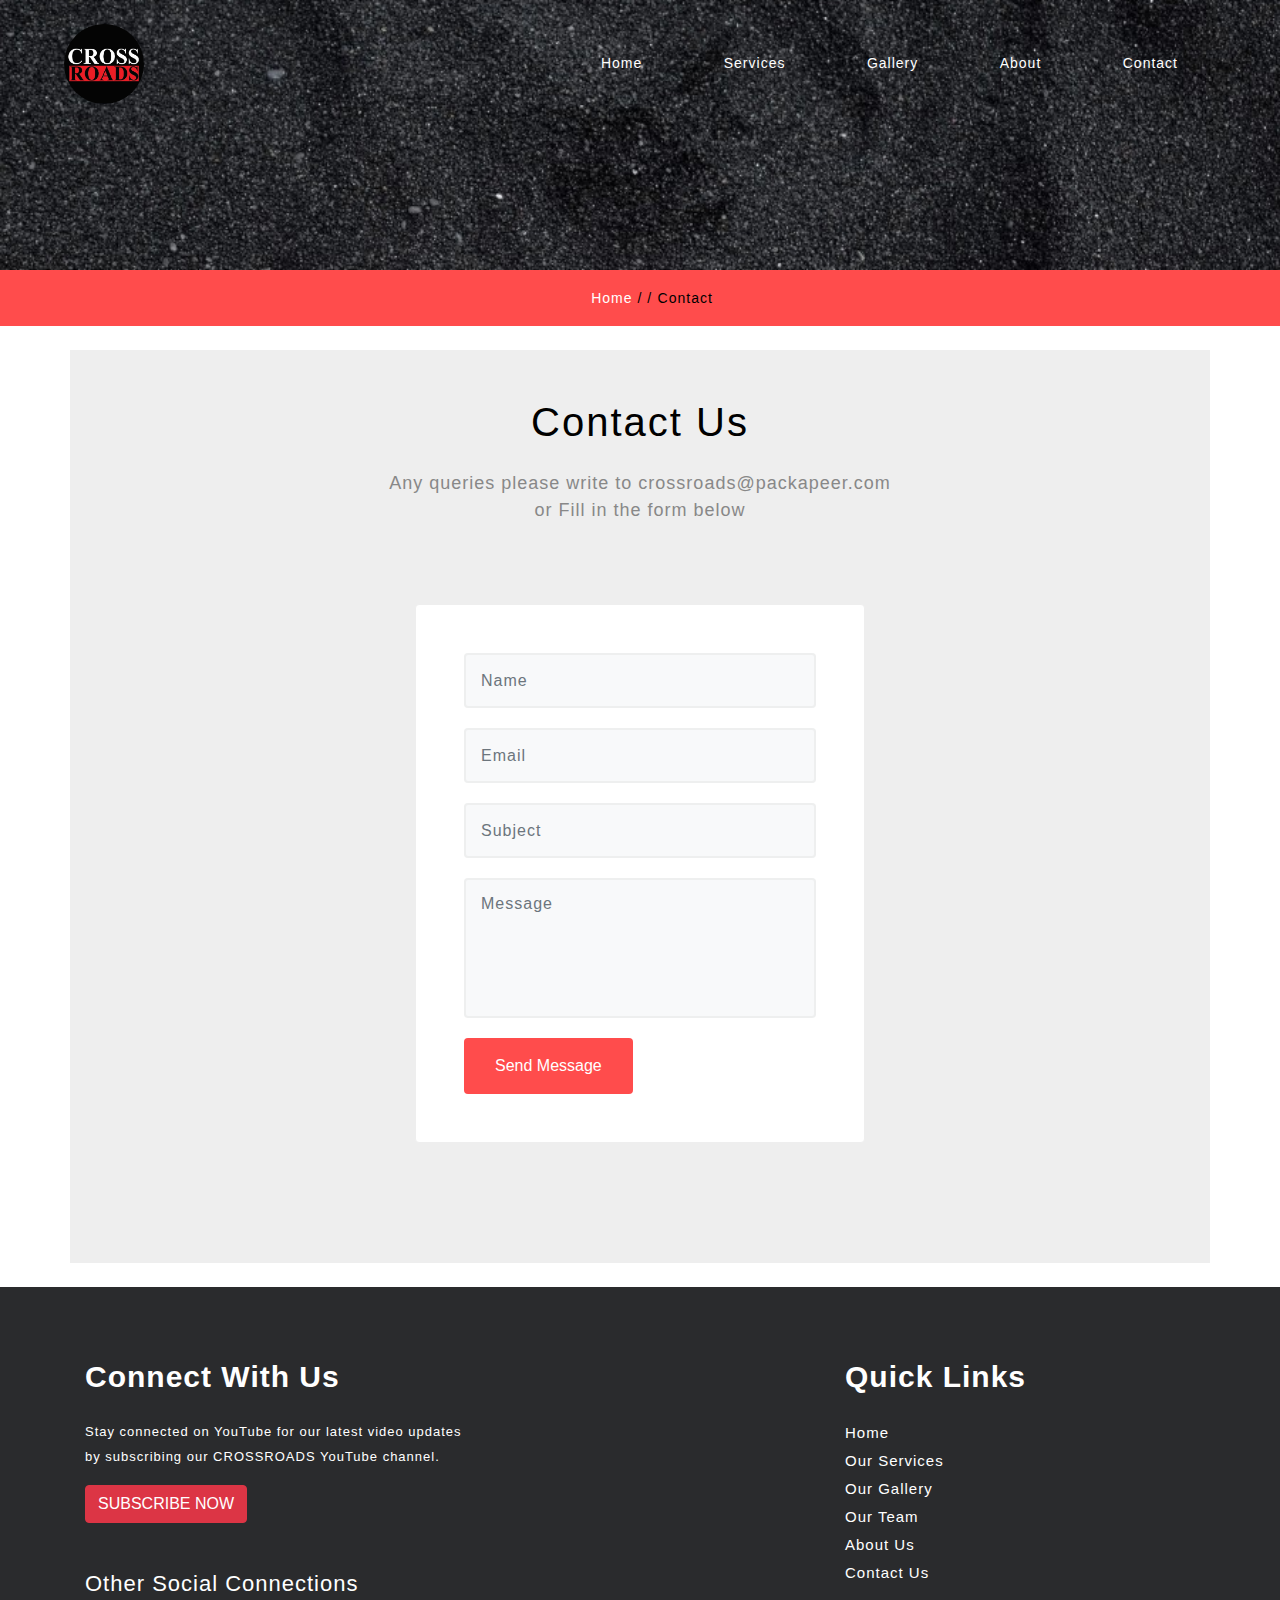
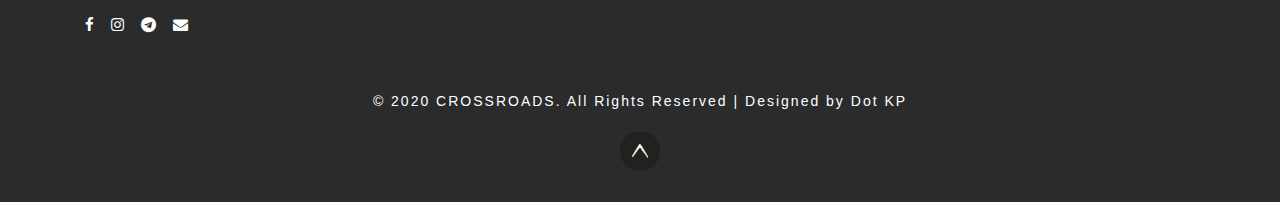
==== commit 60575e8c: "Update contact.html" ====
--- a/contact.html
+++ b/contact.html
@@ -35,9 +35,9 @@
         <div id="logo">
           <a href="https://www.youtube.com/channel/UCoGHeFY7jE2OB_TJS_87MOA"> <img src="images/logo.jpg" alt="" width="80" height="80"> </a>
         </div>
-        <label for="drop" class="toggle">Menu</label>
+        <label for="drop" class="toggle mt-3">Menu</label>
         <input type="checkbox" id="drop">
-        <ul class="menu mt-2">
+        <ul class="menu mt-4">
           <li class="active"><a href="index.html">Home</a></li>
           <li class=""><a href="index.html">Services</a></li>
           <li class=""><a href="index.html">Gallery</a></li>
@@ -68,7 +68,7 @@
     <div class="container contact-form py-5">
       <h3 class="title text-center mb-md-4 mb-sm-3 mb-3 mb-2">Contact Us</h3>
       <div class="title-wls-text text-center mb-lg-2 mb-md-2 mb-sm-2 mb-1">
-        <p>Any queries please write to talk@packapeer.com <br> or Fill in the form below</p>
+        <p>Any queries please write to crossroads@packapeer.com <br> or Fill in the form below</p>
       </div>
       <!-- contact1 -->
       <div class="contact-form section-gap">
@@ -157,4 +157,4 @@
   <!--//footer -->
 
 </body>
-</html>+</html>
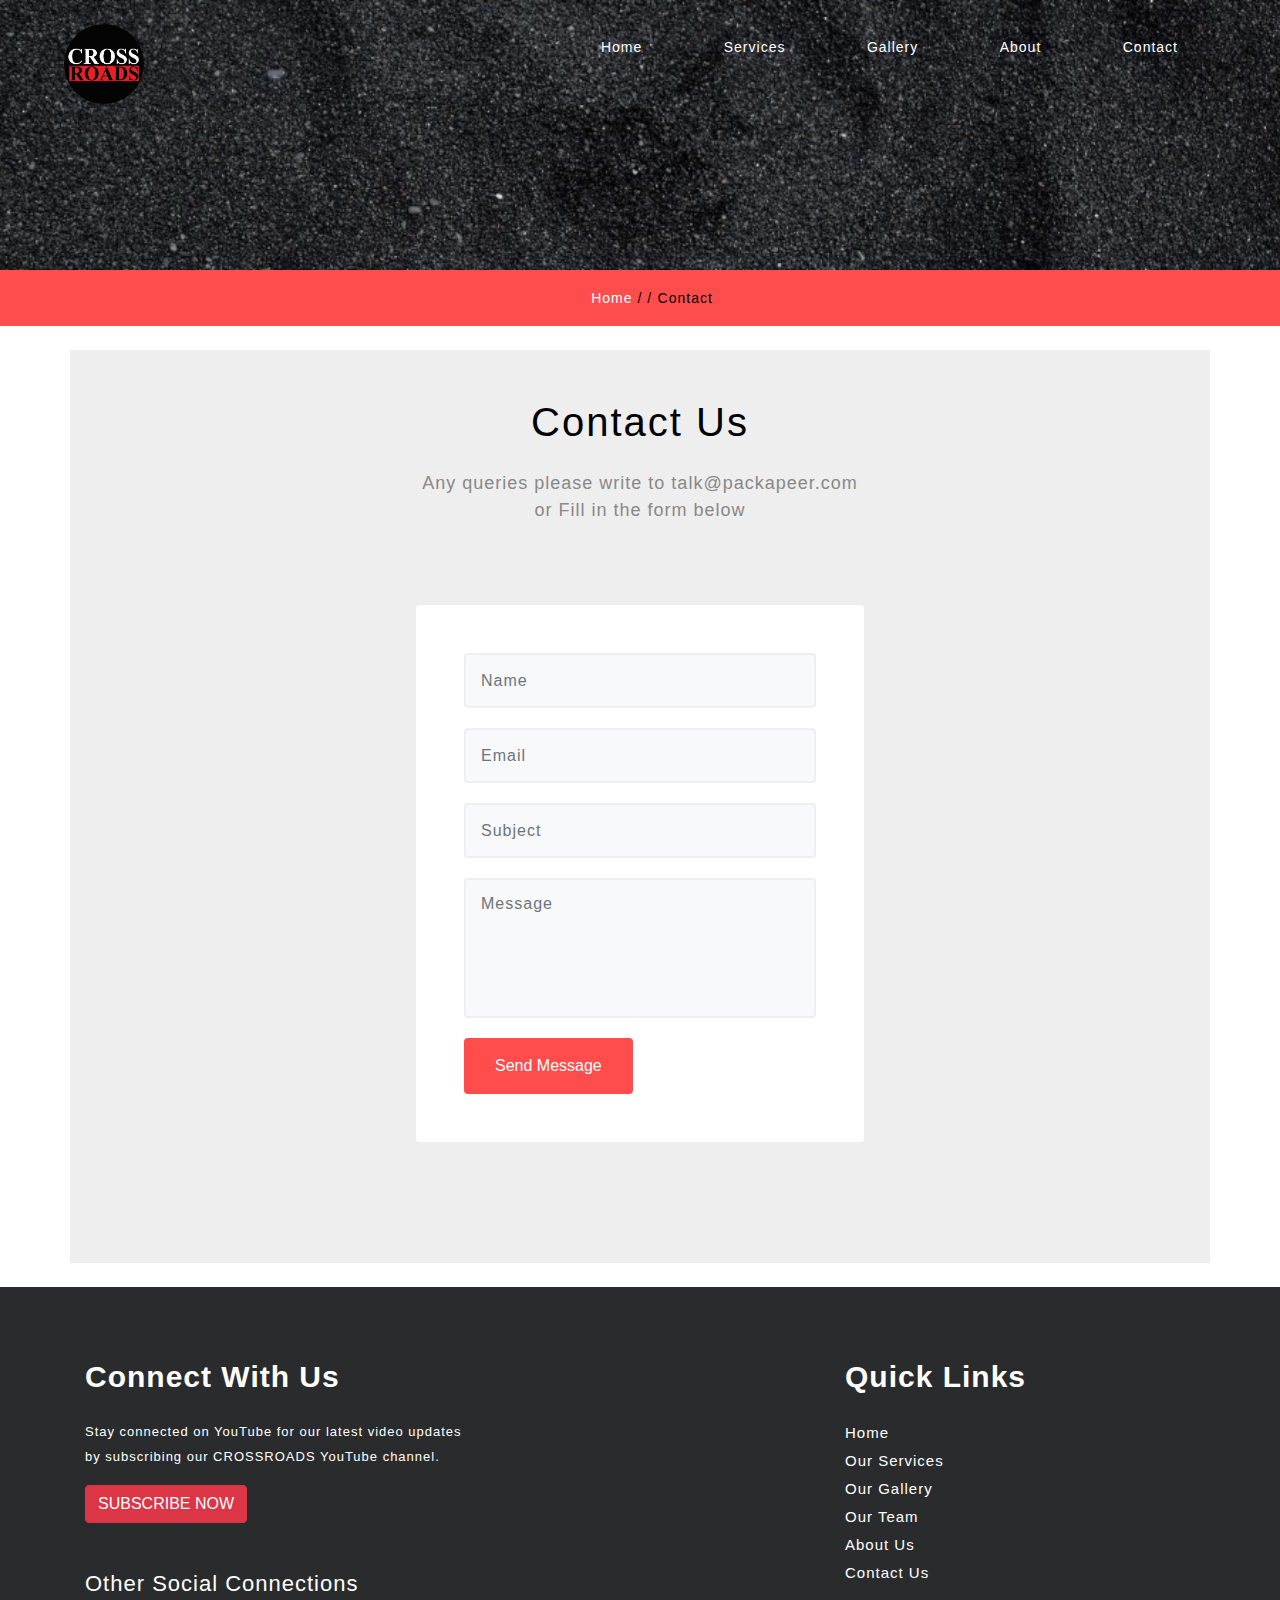
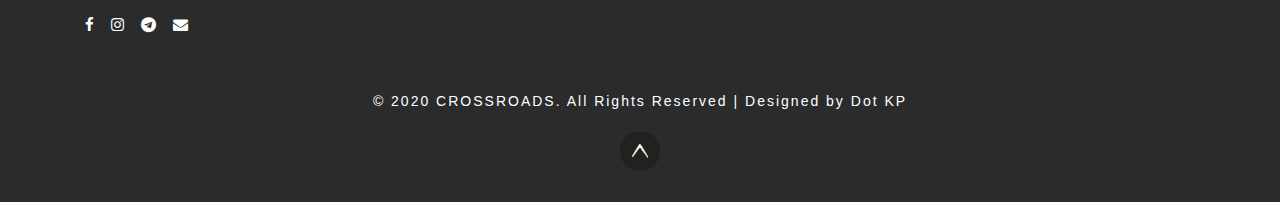
==== commit 195d4939: "Form sumbission to mail and google sheet" ====
--- a/contact.html
+++ b/contact.html
@@ -35,14 +35,14 @@
         <div id="logo">
           <a href="https://www.youtube.com/channel/UCoGHeFY7jE2OB_TJS_87MOA"> <img src="images/logo.jpg" alt="" width="80" height="80"> </a>
         </div>
-        <label for="drop" class="toggle mt-3">Menu</label>
+        <label for="drop" class="toggle">Menu</label>
         <input type="checkbox" id="drop">
-        <ul class="menu mt-4">
-          <li class="active"><a href="index.html">Home</a></li>
+        <ul class="menu mt-2">
+          <li class=""><a href="index.html">Home</a></li>
           <li class=""><a href="index.html">Services</a></li>
           <li class=""><a href="index.html">Gallery</a></li>
           <li class=""><a href="index.html">About</a></li>
-          <li><a href="contact.html">Contact</a></li>
+          <li class="active"><a href="contact.html">Contact</a></li>
         </ul>
       </nav>
       <!-- //nav -->
@@ -68,26 +68,26 @@
     <div class="container contact-form py-5">
       <h3 class="title text-center mb-md-4 mb-sm-3 mb-3 mb-2">Contact Us</h3>
       <div class="title-wls-text text-center mb-lg-2 mb-md-2 mb-sm-2 mb-1">
-        <p>Any queries please write to crossroads@packapeer.com <br> or Fill in the form below</p>
+        <p>Any queries please write to talk@packapeer.com <br> or Fill in the form below</p>
       </div>
       <!-- contact1 -->
       <div class="contact-form section-gap">
         <div class="wrapper">
           <div class="contact-form" style="max-width: 450px; margin: 0 auto;">
             <div class="form-mid">
-              <form action="#" method="post">
+              <form action="" method="post" id="submit-form">
                 <div class="field">
-                  <input type="text" class="form-control" name="w3lName" id="w3lName" placeholder="Name" required="">
+                  <input type="text" class="form-control" name="name" id="w3lName" placeholder="Name" required="">
                 </div>
                 <div class="field">
-                  <input type="email" class="form-control" name="w3lSender" id="w3lSender" placeholder="Email"
+                  <input type="email" class="form-control" name="email" id="w3lSender" placeholder="Email"
                     required="">
                 </div>
                 <div class="field">
-                  <input type="text" class="form-control" name="w3lSubject" id="w3lSubject" placeholder="Subject"
+                  <input type="text" class="form-control" name="subject" id="w3lSubject" placeholder="Subject"
                     required="">
                 </div>
-                <textarea name="w3lMessage" class="form-control" id="w3lMessage" placeholder="Message"
+                <textarea name="message" class="form-control" id="w3lMessage" placeholder="Message"
                   required=""></textarea>
                 <button type="submit" class="btn btn-contact">Send Message</button>
               </form>
@@ -156,5 +156,27 @@
   </footer>
   <!--//footer -->
 
+  <!-- jQuery library -->
+  <script src="https://ajax.googleapis.com/ajax/libs/jquery/3.5.1/jquery.min.js"></script>
+
+  <script>
+    $("#submit-form").submit((e)=>{
+        e.preventDefault()
+        $.ajax({
+            url:"https://script.google.com/macros/s/AKfycbxjZvLOGm8XPOaYwkqbZXAvkPpLsrRG03Tw0ybE/exec",
+            data:$("#submit-form").serialize(),
+            method:"post",
+            success:function (response){
+                alert("Form submitted successfully")
+                window.location.reload()
+                //window.location.href="https://google.com"
+            },
+            error:function (err){
+                alert("Something Error")
+
+            }
+        })
+    })
+  </script>
 </body>
-</html>
+</html>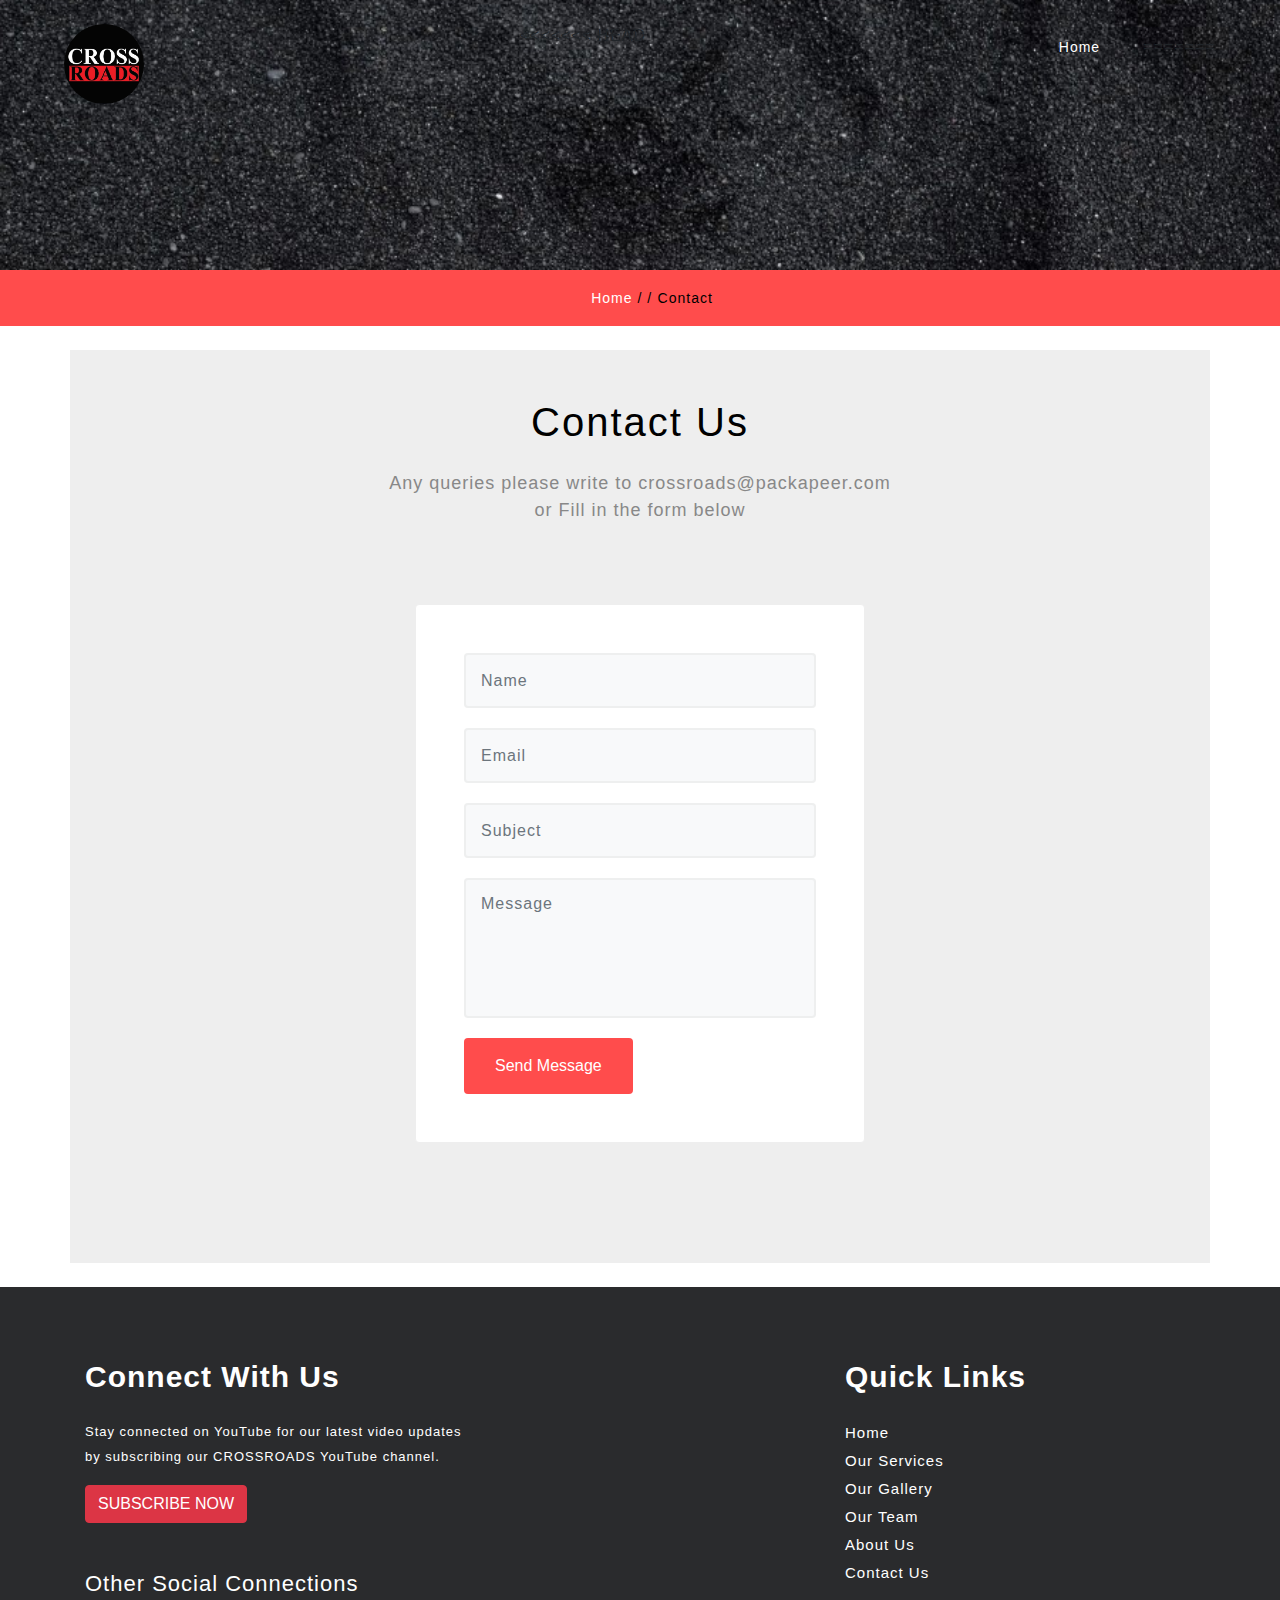
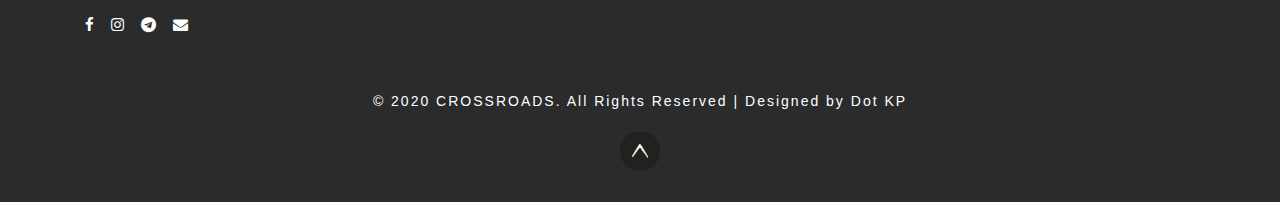
==== commit a964eab8: "Merge branch 'master' of https://github.com/nihal-kp/Crossroads-Website" ====
--- a/contact.html
+++ b/contact.html
@@ -35,10 +35,15 @@
         <div id="logo">
           <a href="https://www.youtube.com/channel/UCoGHeFY7jE2OB_TJS_87MOA"> <img src="images/logo.jpg" alt="" width="80" height="80"> </a>
         </div>
-        <label for="drop" class="toggle">Menu</label>
+        <label for="drop" class="toggle mt-3">Menu</label>
         <input type="checkbox" id="drop">
+<<<<<<< HEAD
         <ul class="menu mt-2">
           <li class=""><a href="index.html">Home</a></li>
+=======
+        <ul class="menu mt-4">
+          <li class="active"><a href="index.html">Home</a></li>
+>>>>>>> 46ac00ea5a41d4fd18329bb5b8102e839b849f98
           <li class=""><a href="index.html">Services</a></li>
           <li class=""><a href="index.html">Gallery</a></li>
           <li class=""><a href="index.html">About</a></li>
@@ -68,7 +73,7 @@
     <div class="container contact-form py-5">
       <h3 class="title text-center mb-md-4 mb-sm-3 mb-3 mb-2">Contact Us</h3>
       <div class="title-wls-text text-center mb-lg-2 mb-md-2 mb-sm-2 mb-1">
-        <p>Any queries please write to talk@packapeer.com <br> or Fill in the form below</p>
+        <p>Any queries please write to crossroads@packapeer.com <br> or Fill in the form below</p>
       </div>
       <!-- contact1 -->
       <div class="contact-form section-gap">
@@ -179,4 +184,4 @@
     })
   </script>
 </body>
-</html>+</html>
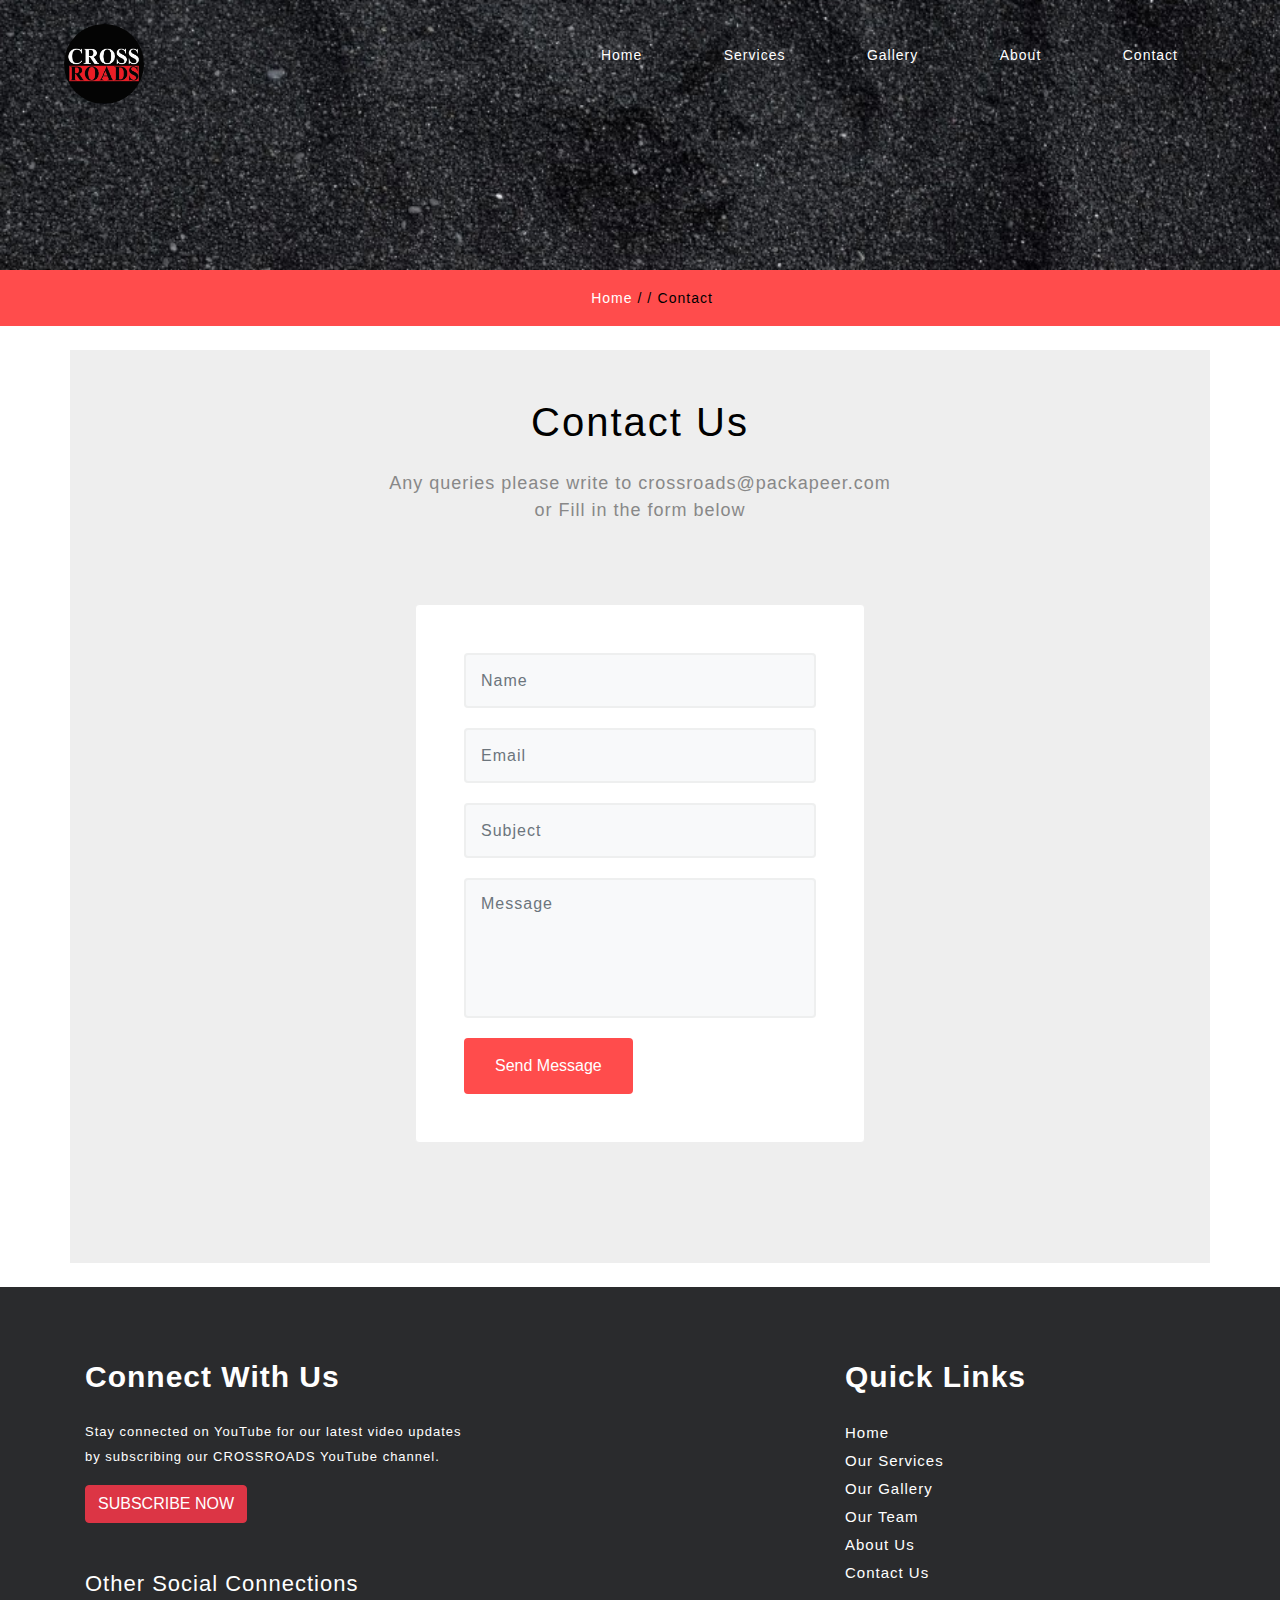
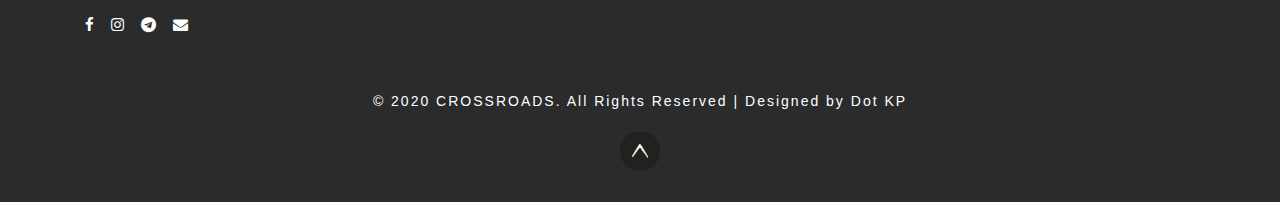
==== commit f7516fe8: "cdn links modified" ====
--- a/contact.html
+++ b/contact.html
@@ -8,12 +8,13 @@
     <title>CROSSROADS</title>
     <link rel="icon" href="images/logo3.jpg" type="image/jpg">
 
-    <link rel="stylesheet" href="css/bootstrap.min.css" >
-    <link rel="stylesheet" href="css/style.css">
-    <link rel="stylesheet" href="css/font-awesome.min.css">
-    <script src="script/jquery.min.js"></script>
-    <script src="script/popper.min.js"></script>
-    <script src="script/bootstrap.min.js"></script>
+    <link rel="stylesheet" href="https://maxcdn.bootstrapcdn.com/bootstrap/4.5.0/css/bootstrap.min.css">
+    <link rel="stylesheet" href="https://cdnjs.cloudflare.com/ajax/libs/font-awesome/4.7.0/css/font-awesome.min.css">
+    <link rel="stylesheet" href="css/style.css" type="text/css">
+
+    <script src="https://ajax.googleapis.com/ajax/libs/jquery/3.5.1/jquery.min.js"></script>
+    <script src="https://cdnjs.cloudflare.com/ajax/libs/popper.js/1.16.0/umd/popper.min.js"></script>
+    <script src="https://maxcdn.bootstrapcdn.com/bootstrap/4.5.0/js/bootstrap.min.js"></script>
     
     <script>
         addEventListener("load", function () {
@@ -37,13 +38,8 @@
         </div>
         <label for="drop" class="toggle mt-3">Menu</label>
         <input type="checkbox" id="drop">
-<<<<<<< HEAD
-        <ul class="menu mt-2">
+        <ul class="menu mt-3">
           <li class=""><a href="index.html">Home</a></li>
-=======
-        <ul class="menu mt-4">
-          <li class="active"><a href="index.html">Home</a></li>
->>>>>>> 46ac00ea5a41d4fd18329bb5b8102e839b849f98
           <li class=""><a href="index.html">Services</a></li>
           <li class=""><a href="index.html">Gallery</a></li>
           <li class=""><a href="index.html">About</a></li>
@@ -161,9 +157,6 @@
   </footer>
   <!--//footer -->
 
-  <!-- jQuery library -->
-  <script src="https://ajax.googleapis.com/ajax/libs/jquery/3.5.1/jquery.min.js"></script>
-
   <script>
     $("#submit-form").submit((e)=>{
         e.preventDefault()
